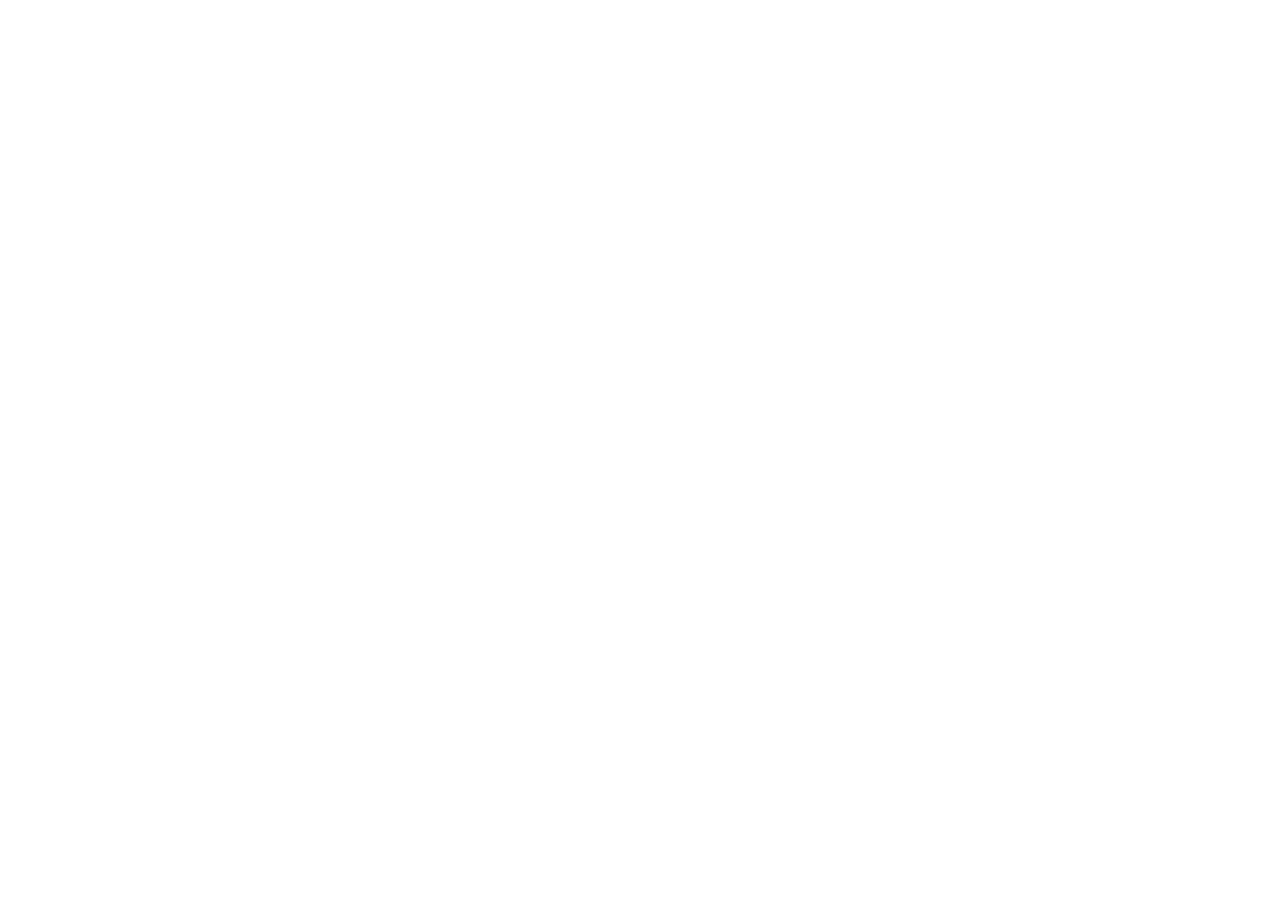
==== assets/about.html @ e96f25fa "M2: assets/about.html" ====
<!DOCTYPE html>
<html lang="en">
<head>
    <meta charset="UTF-8">
    <meta name="viewport" content="width=device-width, initial-scale=1.0">
    <title>About- Know about campusPlanner!</title>
</head>
<body>
    <header></header>
    <main></main>
    <footer></footer>
</body>
</html>
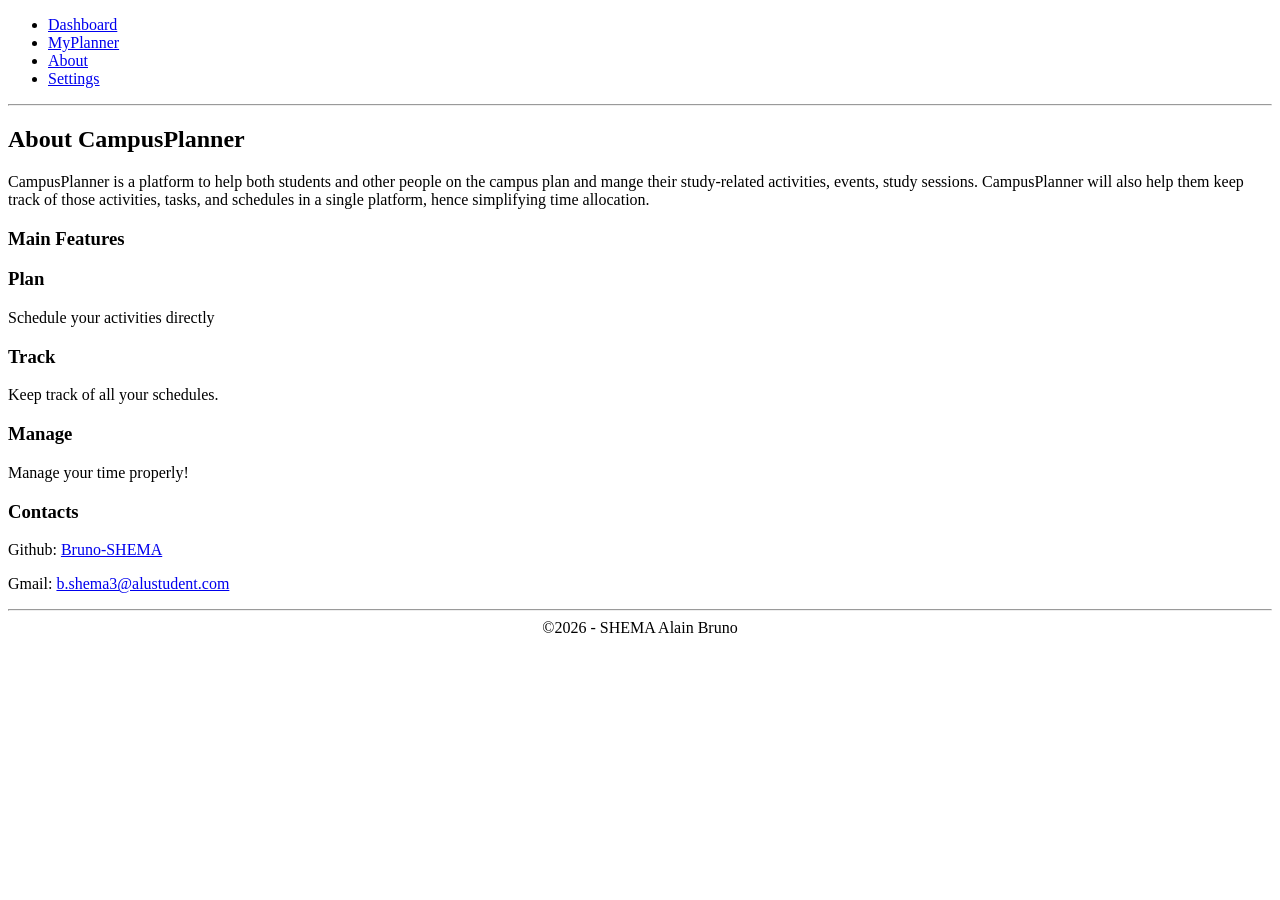
==== commit 78c29541: "M2: assets/about.html" ====
--- a/assets/about.html
+++ b/assets/about.html
@@ -6,8 +6,56 @@
     <title>About- Know about campusPlanner!</title>
 </head>
 <body>
-    <header></header>
-    <main></main>
-    <footer></footer>
+    <header>
+      <nav class="navbar">
+        <ul class="menu">
+          <li><a href="../index.html">Dashboard</a></li>
+          <li><a href="myPlanner.html">MyPlanner</a></li>
+          <li><a href="#" class="active">About</a></li>
+          <li><a href="settings.html">Settings</a></li>
+        </ul>
+      </nav>
+    </header>
+    <hr />
+    <main>
+      <div class="about">
+        <h2>About CampusPlanner</h2>
+        <p>
+          CampusPlanner is a platform to help both students and other people on
+          the campus plan and mange their study-related activities, events,
+          study sessions. CampusPlanner will also help them keep track of those
+          activities, tasks, and schedules in a single platform, hence
+          simplifying time allocation.
+        </p>
+        <h3>Main Features</h3>
+        <div class="features">
+          <div class="features-card">
+            <h3>Plan</h3>
+            <p>Schedule your activities directly</p>
+          </div>
+          <div class="features-card">
+            <h3>Track</h3>
+            <p>Keep track of all your schedules.</p>
+          </div>
+
+          <div class="features-card">
+            <h3>Manage</h3>
+            <p>Manage your time properly!</p>
+          </div>
+        </div>
+        <h3>Contacts</h3>
+        <p>
+          Github:
+          <a href="https://github.com/Bruno-SHEMA" target="_blank"
+            >Bruno-SHEMA</a
+          >
+        </p>
+        <p>Gmail: <a href="https://mail.google.com/mail/u/0/#inbox?compose=CllgCKCGmKbrWCZcrTjQmGxrZMgCqMfBpVBDfQWHdsktqMfhkVZPqBMQxkRJcDVxLmrWggqdCGq" target="_blank">b.shema3@alustudent.com</a></p>
+      </div>
+    </main>
+    <hr />
+    <footer>
+      <center>©2026 - SHEMA Alain Bruno</center>
+    </footer>
 </body>
 </html>
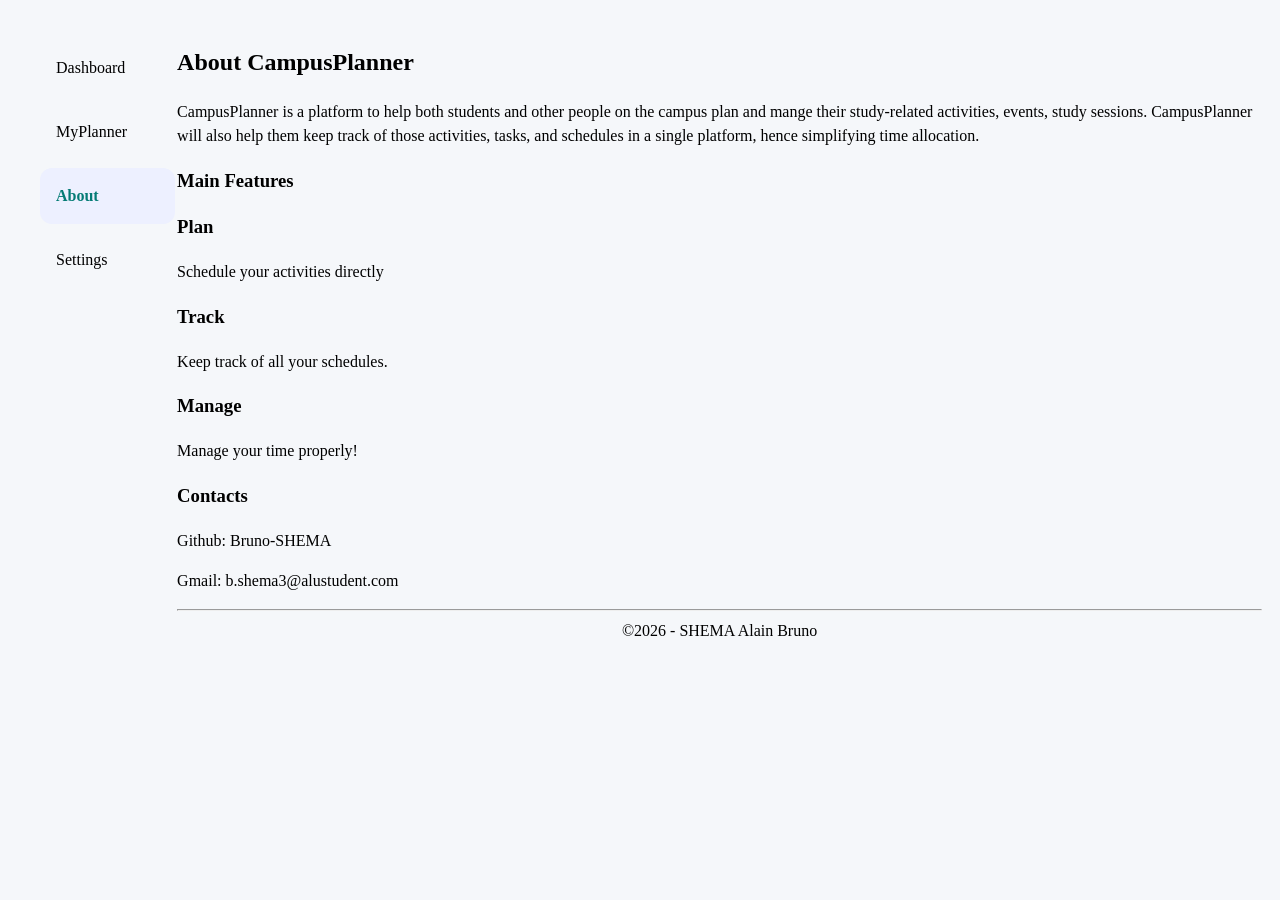
==== commit 6d2cf140: "M2: index & assets" ====
--- a/assets/about.html
+++ b/assets/about.html
@@ -4,19 +4,19 @@
     <meta charset="UTF-8">
     <meta name="viewport" content="width=device-width, initial-scale=1.0">
     <title>About- Know about campusPlanner!</title>
+    <link rel="stylesheet" href="../styles/styles.css" />
 </head>
 <body>
     <header>
       <nav class="navbar">
         <ul class="menu">
-          <li><a href="../index.html">Dashboard</a></li>
-          <li><a href="myPlanner.html">MyPlanner</a></li>
-          <li><a href="#" class="active">About</a></li>
-          <li><a href="settings.html">Settings</a></li>
+          <li><a href="../index.html" class="nav-link">Dashboard</a></li>
+          <li><a href="myPlanner.html" class="nav-link">MyPlanner</a></li>
+          <li><a href="#" class="active nav-link">About</a></li>
+          <li><a href="settings.html" class="nav-link">Settings</a></li>
         </ul>
       </nav>
     </header>
-    <hr />
     <main>
       <div class="about">
         <h2>About CampusPlanner</h2>
@@ -52,10 +52,10 @@
         </p>
         <p>Gmail: <a href="https://mail.google.com/mail/u/0/#inbox?compose=CllgCKCGmKbrWCZcrTjQmGxrZMgCqMfBpVBDfQWHdsktqMfhkVZPqBMQxkRJcDVxLmrWggqdCGq" target="_blank">b.shema3@alustudent.com</a></p>
       </div>
-    </main>
     <hr />
     <footer>
       <center>©2026 - SHEMA Alain Bruno</center>
     </footer>
+   </main>
 </body>
 </html>
--- a/styles/styles.css
+++ b/styles/styles.css
@@ -0,0 +1,76 @@
+body {
+  margin: 0;
+  background-color: #f5f7fa;
+  line-height: 1.5;
+}
+a {
+  color: inherit;
+  text-decoration: none;
+}
+a:focus-visible {
+  outline: 3px solid #5267d9;
+  outline-offset: 3px;
+}
+.sidebar {
+  max-width: 240px;
+  padding: 18px;
+  background: #ffffff;
+  border-right: 1px solid #e6eaf0;
+}
+.navbar {
+  top: 0;
+  position: sticky;
+  padding-top: 2rem;
+}
+.active {
+  background: #edf0ff;
+  color: #047b75;
+  font-weight: 600;
+  width: 100%;
+  border-radius: 12px;
+}
+.manu,a:hover {
+  background: #edf0ff;
+  width: 100%;
+  border-radius: 12px;
+  color: #047b75;
+}
+.menu {
+  margin: 0;
+  list-style: none;
+  padding-right: 1rem;
+}
+.menu a {
+  display: block;
+  padding: 1rem;
+  margin-top: 0.5rem;
+}
+button {
+  border: 0.5px solid;
+  border-radius: 0.4rem;
+}
+.menu-button {
+  display: none;
+  padding: 0.25rem;
+}
+main {
+  padding: 24px 18px;
+  min-width: 0;
+  width: 100%;
+}
+@media (min-width: 760px) {
+  body {
+    display: flex;
+  }
+}
+@media (max-width: 760px) {
+  .sidebar {
+    max-width: none;
+  }
+  .menu {
+    display: none;
+  }
+  .menu-button {
+    display: block;
+  }
+}
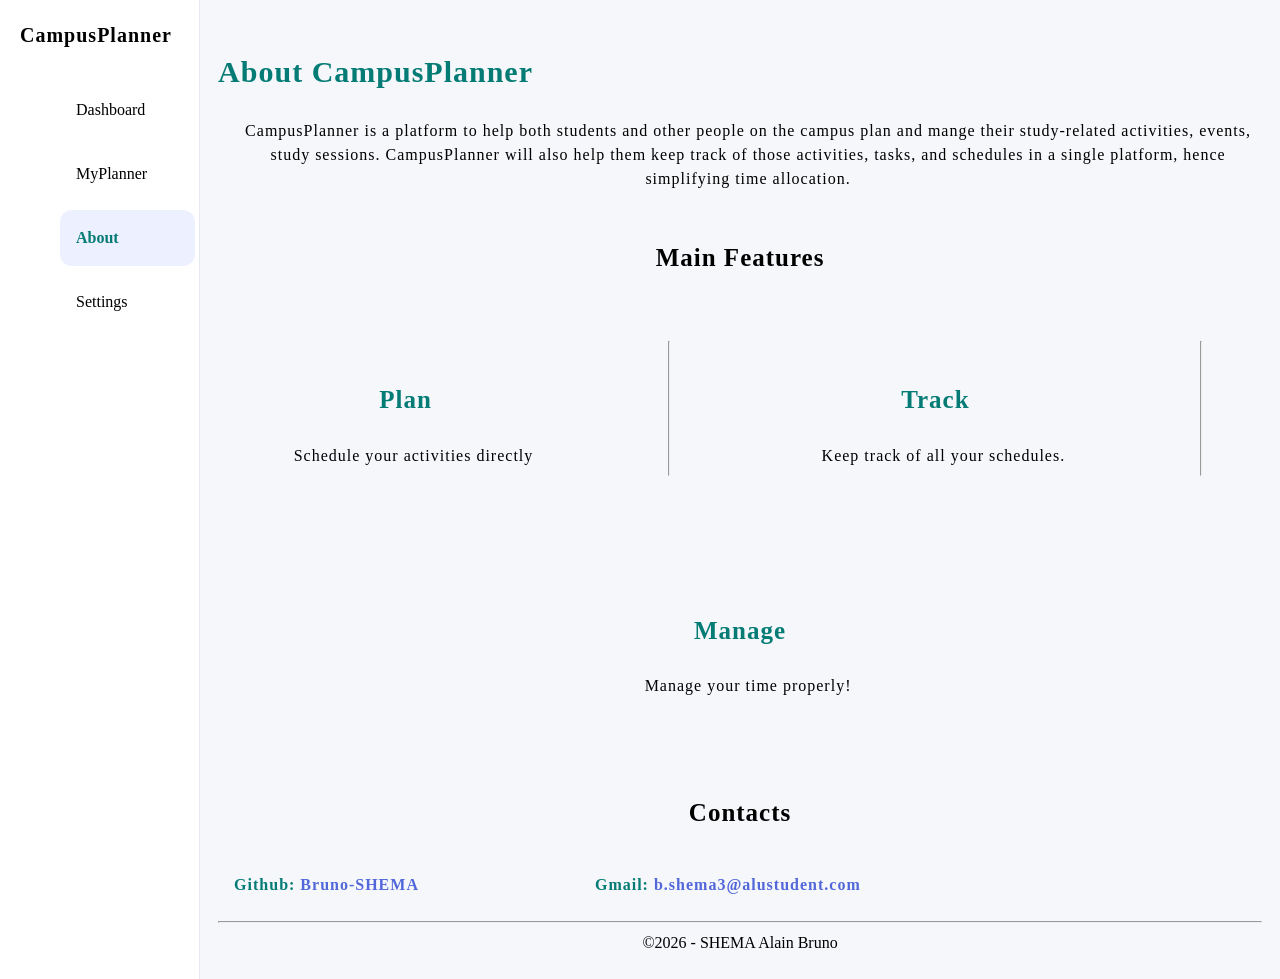
==== commit dafb2f43: "M2: assets/about.html semantic structuring" ====
--- a/assets/about.html
+++ b/assets/about.html
@@ -1,19 +1,23 @@
-<!DOCTYPE html>
+<!doctype html>
 <html lang="en">
-<head>
-    <meta charset="UTF-8">
-    <meta name="viewport" content="width=device-width, initial-scale=1.0">
+  <head>
+    <meta charset="UTF-8" />
+    <meta name="viewport" content="width=device-width, initial-scale=1.0" />
     <title>About- Know about campusPlanner!</title>
     <link rel="stylesheet" href="../styles/styles.css" />
-</head>
-<body>
-    <header>
+  </head>
+  <body>
+    <header class="sidebar">
       <nav class="navbar">
+        <p class="logo">
+          CampusPlanner
+          <button class="menu-button">Menu</button>
+        </p>
         <ul class="menu">
-          <li><a href="../index.html" class="nav-link">Dashboard</a></li>
-          <li><a href="myPlanner.html" class="nav-link">MyPlanner</a></li>
-          <li><a href="#" class="active nav-link">About</a></li>
-          <li><a href="settings.html" class="nav-link">Settings</a></li>
+          <li><a href="../index.html">Dashboard</a></li>
+          <li><a href="myPlanner.html">MyPlanner</a></li>
+          <li><a href="#" class="active">About</a></li>
+          <li><a href="settings.html">Settings</a></li>
         </ul>
       </nav>
     </header>
@@ -33,29 +37,39 @@
             <h3>Plan</h3>
             <p>Schedule your activities directly</p>
           </div>
+          <hr />
           <div class="features-card">
             <h3>Track</h3>
             <p>Keep track of all your schedules.</p>
           </div>
-
+          <hr />
           <div class="features-card">
             <h3>Manage</h3>
             <p>Manage your time properly!</p>
           </div>
         </div>
         <h3>Contacts</h3>
-        <p>
-          Github:
-          <a href="https://github.com/Bruno-SHEMA" target="_blank"
-            >Bruno-SHEMA</a
-          >
-        </p>
-        <p>Gmail: <a href="https://mail.google.com/mail/u/0/#inbox?compose=CllgCKCGmKbrWCZcrTjQmGxrZMgCqMfBpVBDfQWHdsktqMfhkVZPqBMQxkRJcDVxLmrWggqdCGq" target="_blank">b.shema3@alustudent.com</a></p>
+        <div class="contacts">
+          <p>
+            Github:
+            <a href="https://github.com/Bruno-SHEMA" target="_blank"
+              >Bruno-SHEMA</a
+            >
+          </p>
+          <p>
+            Gmail:
+            <a
+              href="https://mail.google.com/mail/u/0/#inbox?compose=CllgCKCGmKbrWCZcrTjQmGxrZMgCqMfBpVBDfQWHdsktqMfhkVZPqBMQxkRJcDVxLmrWggqdCGq"
+              target="_blank"
+              >b.shema3@alustudent.com</a
+            >
+          </p>
+        </div>
       </div>
-    <hr />
-    <footer>
-      <center>©2026 - SHEMA Alain Bruno</center>
-    </footer>
-   </main>
-</body>
+      <hr />
+      <footer>
+        <center>©2026 - SHEMA Alain Bruno</center>
+      </footer>
+    </main>
+  </body>
 </html>
--- a/styles/styles.css
+++ b/styles/styles.css
@@ -13,14 +13,14 @@
 }
 .sidebar {
   max-width: 240px;
-  padding: 18px;
+  padding-left: 20px;
+  padding-right: 20px;
   background: #ffffff;
   border-right: 1px solid #e6eaf0;
 }
 .navbar {
   top: 0;
   position: sticky;
-  padding-top: 2rem;
 }
 .active {
   background: #edf0ff;
@@ -29,7 +29,7 @@
   width: 100%;
   border-radius: 12px;
 }
-.manu,a:hover {
+.nav-link:hover {
   background: #edf0ff;
   width: 100%;
   border-radius: 12px;
@@ -49,18 +49,125 @@
   border: 0.5px solid;
   border-radius: 0.4rem;
 }
+.logo {
+  font-weight: 900;
+  font-size: 20px;
+  letter-spacing: 1px;
+  margin-bottom: 2rem;
+}
 .menu-button {
   display: none;
   padding: 0.25rem;
+  margin-left: auto;
 }
 main {
   padding: 24px 18px;
   min-width: 0;
-  width: 100%;
+}
+.welcome h2 {
+  font-weight: 900;
+  font-size: 35px;
+}
+.welcome p {
+  padding-left: 1rem;
+  color: #047b75;
+}
+.hero button {
+  padding: 6px;
+  height: 40px;
+  color: #ffffff;
+  background-color: #5267d9;
+}
+.card-section {
+  display: grid;
+  grid-template-columns: minmax(0, 1fr);
+  gap: 24px;
+  padding: 2rem;
+  margin: 2rem;
+}
+.hero-cards {
+  display: flex;
+  flex-wrap: wrap;
+  gap: 20px;
+}
+.card {
+  border: 1px solid #c0c0c0;
+  border-radius: 5px;
+  padding-left: 1rem;
+  padding-right: 1rem;
+  background: #edf0ff;
+  text-align: center;
+}
+.card:hover {
+  box-shadow: 1px 4px 8px 2px #c0c0c0;
+}
+.card p {
+  font-weight: 600;
+}
+.upcoming {
+  box-shadow: 1px 4px 8px 2px #c0c0c0;
+  padding: 2rem;
+  border-radius: 12px;
+}
+.activity-description h3 {
+  color: #5267d9;
+}
+.activity-description p {
+  color: #047b75;
+}
+.upcoming button {
+  padding: 0.5rem;
+  border: none;
+  background: none;
+  margin-left: auto;
+  color: #047b75;
+  cursor: pointer;
+}
+.history-section {
+  border: 1px solid #c0c0c0;
+  padding: 2rem;
+  text-align: center;
+  margin: 5rem;
 }
 @media (min-width: 760px) {
   body {
     display: flex;
+  }
+  .hero {
+    display: flex;
+  }
+  main {
+    width: 100%;
+  }
+  .hero button {
+    margin-left: auto;
+  }
+  .card-section {
+    grid-template-columns: repeat(2, minmax(0, 1fr));
+    align-items: start;
+  }
+  .activity {
+    display: flex;
+  }
+  .activity p {
+    margin-left: auto;
+  }
+  .upcoming button {
+    margin-left: auto;
+  }
+  #myPlanner-card {
+    display: flex;
+    width: 90%;
+  }
+}
+@media (min-width: 920px) {
+  .activity {
+    gap: 4rem;
+  }
+}
+@media (max-width: 919px) {
+  .activity {
+    gap: 1rem;
   }
 }
 @media (max-width: 760px) {
@@ -74,3 +181,92 @@
     display: block;
   }
 }
+@media (max-width: 324px) {
+  .upcoming {
+    padding: 1rem;
+    min-width: 90px;
+  }
+  .schedules {
+    min-width: 90px;
+  }
+}
+
+.schedules {
+  box-shadow: 1px 2px 3px 4px #c0c0c0;
+  margin: 2rem;
+  padding: 2rem;
+}
+.search {
+  align-items: center;
+  width: 90%;
+  padding: 0.5rem;
+  border-radius: 10px;
+  border: 1px solid #c0c0c0;
+  padding-left: 2rem;
+}
+.sort {
+  margin-top: 10px;
+  display: flex;
+  flex-wrap: wrap;
+  gap: 34px;
+}
+.sort button,
+select {
+  text-align: center;
+  height: 3rem;
+  width: 10rem;
+  padding: 15px;
+}
+#myPlanner {
+  margin: 1rem;
+  width: 100%;
+  text-align: left;
+}
+.action {
+  padding-top: 1rem;
+}
+
+.about {
+  text-align: center;
+  letter-spacing: 1px;
+}
+.about h2 {
+  text-align: left;
+  font-size: 30px;
+  color: #047b75;
+}
+.about p {
+  padding-left: 1rem;
+}
+.features {
+  display: flex;
+  flex-wrap: wrap;
+  gap: 5rem;
+  padding: 2rem;
+}
+.features-card {
+  border: 0;
+  background: none;
+  text-align: center;
+  margin-left: auto;
+  margin-right: auto;
+}
+.about h3 {
+  font-size: 25px;
+  margin-top: 3rem;
+}
+.features-card h3 {
+  color: #047b75;
+}
+.contacts {
+  display: flex;
+  flex-wrap: wrap;
+  gap: 10rem;
+}
+.contacts p{
+    font-weight: 600;
+    color: #047b75;
+}
+.contacts p a{
+    color: #5267d9;
+}
